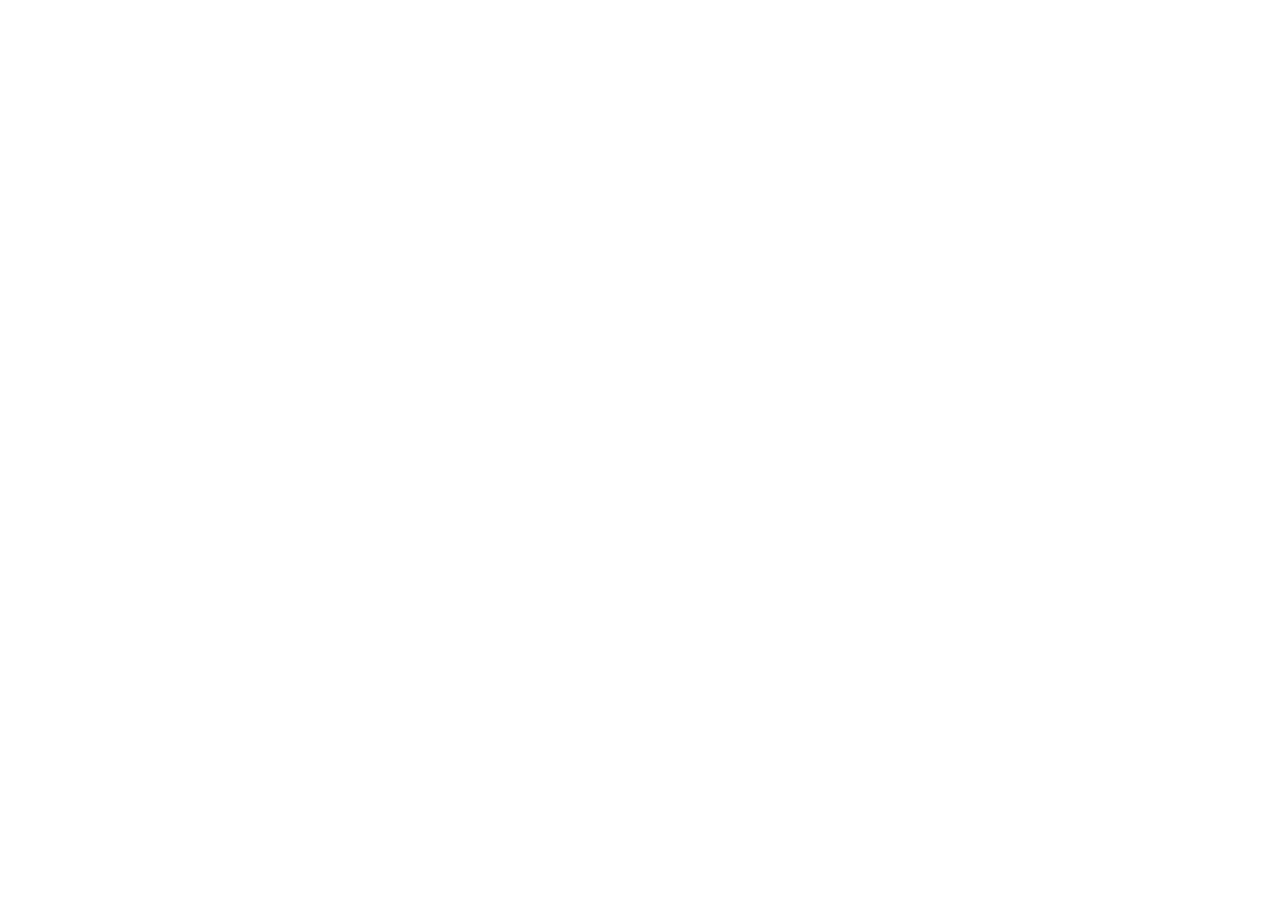
==== index.html @ eb673e36 "Initial main page" ====
<!DOCTYPE html>
<html lang="en">
<head>
  <meta charset="UTF-8">
  <title>Manpower Services</title>
  <link rel="stylesheet" href="css/style.css">
</head>
<body>

  <!-- Navbar -->
  <header id="navbar"></header>

  <!-- Hero -->
  <section id="hero"></section>

  <!-- About (Rahul will fill) -->
  <section id="about"></section>

  <!-- Services -->
  <section id="services"></section>

  <!-- Industries (Rahul) -->
  <section id="industries"></section>

  <!-- Contact (Rahul) -->
  <section id="contact"></section>

  <!-- Footer (Rahul) -->
  <footer id="footer"></footer>

</body>
</html>
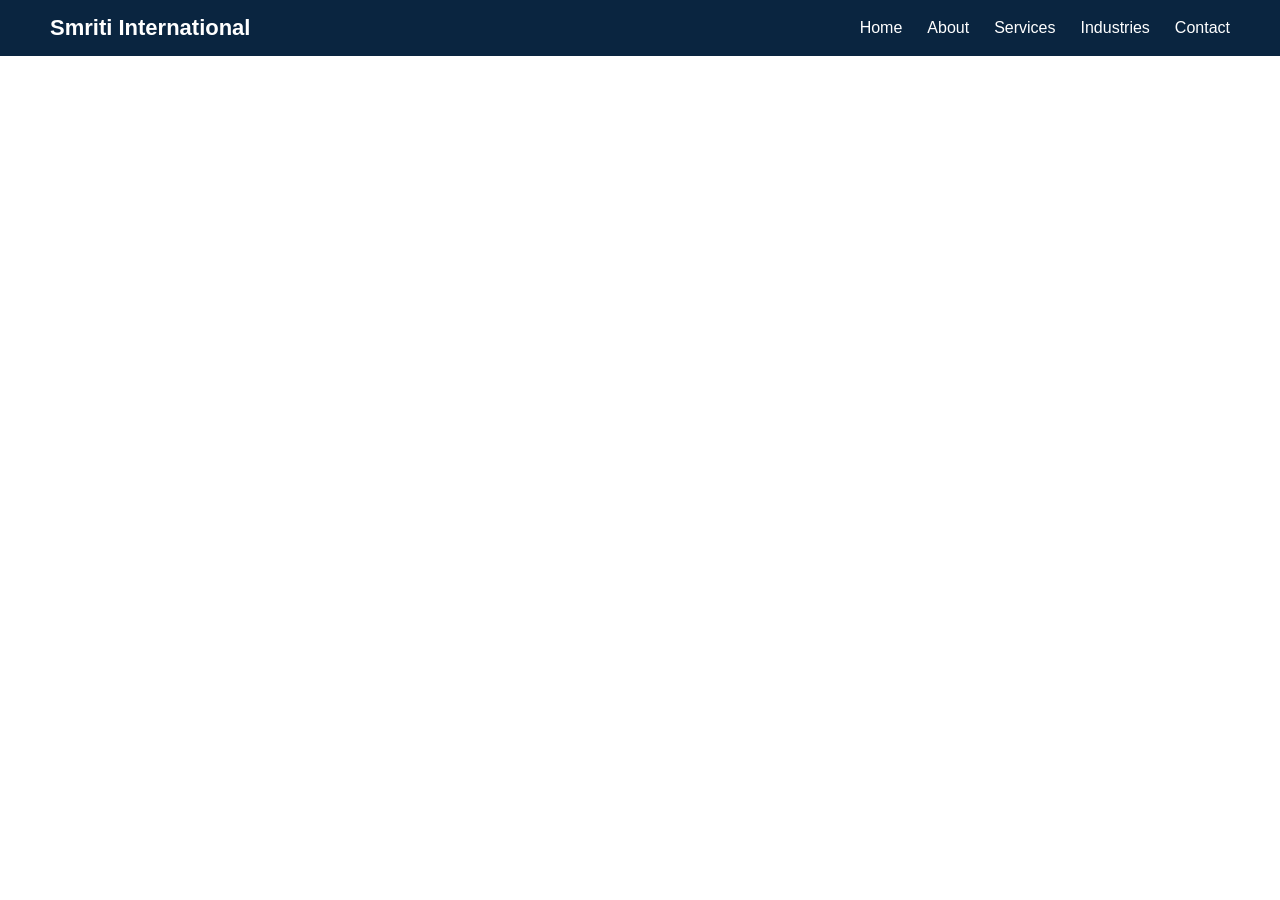
==== commit 3e47015a: "Added navbar and css" ====
--- a/index.html
+++ b/index.html
@@ -8,7 +8,25 @@
 <body>
 
   <!-- Navbar -->
-  <header id="navbar"></header>
+    <header id="navbar">
+    <div class="nav-container">
+        <div class="logo">Smriti International</div>
+
+        <nav>
+        <ul class="nav-links">
+            <li><a href="#hero">Home</a></li>
+            <li><a href="#about">About</a></li>
+            <li><a href="#services">Services</a></li>
+            <li><a href="#industries">Industries</a></li>
+            <li><a href="#contact">Contact</a></li>
+        </ul>
+        </nav>
+
+        <div class="menu-toggle" id="menu-toggle">
+        ☰
+        </div>
+    </div>
+    </header>
 
   <!-- Hero -->
   <section id="hero"></section>
@@ -29,4 +47,5 @@
   <footer id="footer"></footer>
 
 </body>
+<script src="js/script.js"></script>
 </html>
--- a/css/style.css
+++ b/css/style.css
@@ -0,0 +1,73 @@
+/* Reset */
+* {
+  margin: 0;
+  padding: 0;
+  box-sizing: border-box;
+  font-family: Arial, sans-serif;
+}
+
+/* Navbar */
+#navbar {
+  position: sticky;
+  top: 0;
+  width: 100%;
+  background: #0a2540;
+  color: white;
+  z-index: 1000;
+}
+
+.nav-container {
+  display: flex;
+  justify-content: space-between;
+  align-items: center;
+  padding: 15px 50px;
+}
+
+.logo {
+  font-size: 22px;
+  font-weight: bold;
+}
+
+.nav-links {
+  list-style: none;
+  display: flex;
+  gap: 25px;
+}
+
+.nav-links li a {
+  text-decoration: none;
+  color: white;
+  transition: 0.3s;
+}
+
+.nav-links li a:hover {
+  color: #00bcd4;
+}
+
+/* Mobile */
+.menu-toggle {
+  display: none;
+  font-size: 26px;
+  cursor: pointer;
+}
+
+@media (max-width: 768px) {
+  .nav-links {
+    position: absolute;
+    top: 60px;
+    right: 0;
+    background: #0a2540;
+    flex-direction: column;
+    width: 200px;
+    display: none;
+    padding: 20px;
+  }
+
+  .nav-links.active {
+    display: flex;
+  }
+
+  .menu-toggle {
+    display: block;
+  }
+}
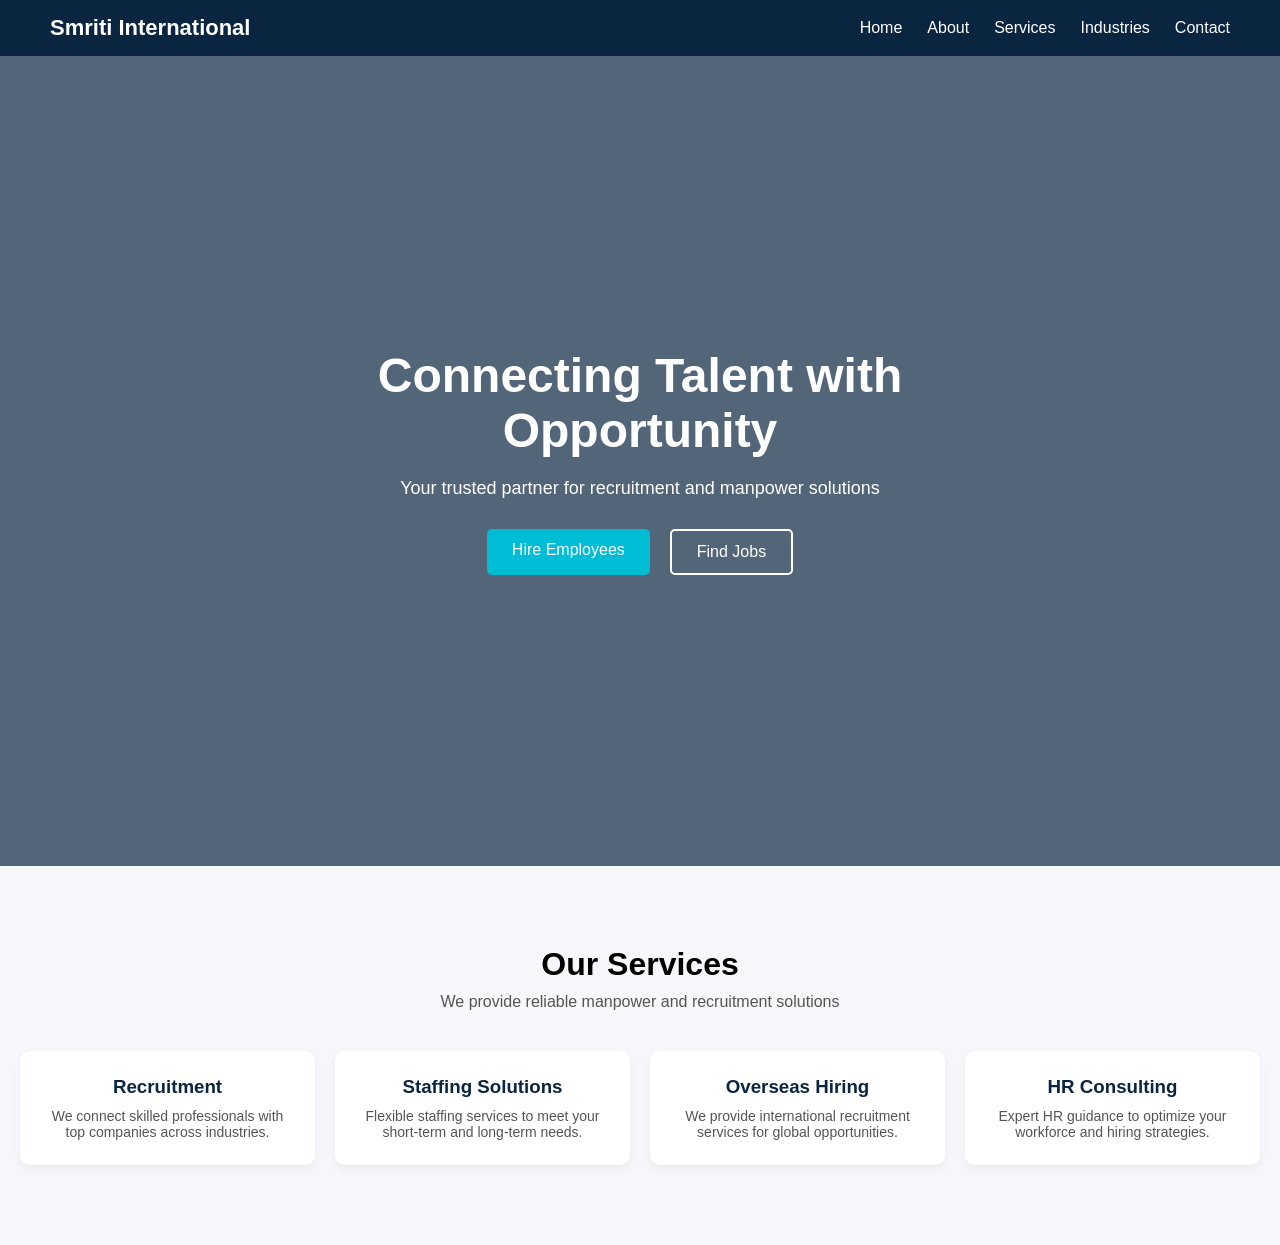
==== commit 5c1e6771: "Added hero and services" ====
--- a/index.html
+++ b/index.html
@@ -29,13 +29,52 @@
     </header>
 
   <!-- Hero -->
-  <section id="hero"></section>
+    <section id="hero">
+    <div class="hero-content">
+        <h1>Connecting Talent with Opportunity</h1>
+        <p>Your trusted partner for recruitment and manpower solutions</p>
+
+        <div class="hero-buttons">
+        <a href="#contact" class="btn primary">Hire Employees</a>
+        <a href="#contact" class="btn secondary">Find Jobs</a>
+        </div>
+    </div>
+    </section>
 
   <!-- About (Rahul will fill) -->
   <section id="about"></section>
 
   <!-- Services -->
-  <section id="services"></section>
+    <section id="services">
+    <div class="services-container">
+        <h2>Our Services</h2>
+        <p class="section-subtitle">We provide reliable manpower and recruitment solutions</p>
+
+        <div class="services-grid">
+
+        <div class="service-card">
+            <h3>Recruitment</h3>
+            <p>We connect skilled professionals with top companies across industries.</p>
+        </div>
+
+        <div class="service-card">
+            <h3>Staffing Solutions</h3>
+            <p>Flexible staffing services to meet your short-term and long-term needs.</p>
+        </div>
+
+        <div class="service-card">
+            <h3>Overseas Hiring</h3>
+            <p>We provide international recruitment services for global opportunities.</p>
+        </div>
+
+        <div class="service-card">
+            <h3>HR Consulting</h3>
+            <p>Expert HR guidance to optimize your workforce and hiring strategies.</p>
+        </div>
+
+        </div>
+    </div>
+    </section>
 
   <!-- Industries (Rahul) -->
   <section id="industries"></section>
--- a/css/style.css
+++ b/css/style.css
@@ -70,4 +70,138 @@
   .menu-toggle {
     display: block;
   }
+}
+
+
+
+/* Hero Section */
+#hero {
+  height: 90vh;
+  background: linear-gradient(rgba(10,37,64,0.7), rgba(10,37,64,0.7)),
+              url('../images/hero.jpg');
+  background-size: cover;
+  background-position: center;
+  display: flex;
+  align-items: center;
+  justify-content: center;
+  text-align: center;
+  color: white;
+}
+
+.hero-content {
+  max-width: 700px;
+}
+
+.hero-content h1 {
+  font-size: 48px;
+  margin-bottom: 20px;
+}
+
+.hero-content p {
+  font-size: 18px;
+  margin-bottom: 30px;
+}
+
+.hero-buttons {
+  display: flex;
+  justify-content: center;
+  gap: 20px;
+}
+
+/* Buttons */
+.btn {
+  padding: 12px 25px;
+  text-decoration: none;
+  border-radius: 5px;
+  transition: 0.3s;
+}
+
+.primary {
+  background: #00bcd4;
+  color: white;
+}
+
+.primary:hover {
+  background: #0097a7;
+}
+
+.secondary {
+  border: 2px solid white;
+  color: white;
+}
+
+.secondary:hover {
+  background: white;
+  color: #0a2540;
+}
+
+@media (max-width: 768px) {
+  .hero-content h1 {
+    font-size: 32px;
+  }
+
+  .hero-buttons {
+    flex-direction: column;
+  }
+}
+
+
+/* Services Section */
+#services {
+  padding: 80px 20px;
+  background: #f5f7fa;
+  text-align: center;
+}
+
+.services-container h2 {
+  font-size: 32px;
+  margin-bottom: 10px;
+}
+
+.section-subtitle {
+  color: #555;
+  margin-bottom: 40px;
+}
+
+.services-grid {
+  display: grid;
+  grid-template-columns: repeat(4, 1fr);
+  gap: 20px;
+}
+
+/* Cards */
+.service-card {
+  background: white;
+  padding: 25px;
+  border-radius: 10px;
+  transition: 0.3s;
+  box-shadow: 0 4px 10px rgba(0,0,0,0.05);
+}
+
+.service-card h3 {
+  margin-bottom: 10px;
+  color: #0a2540;
+}
+
+.service-card p {
+  font-size: 14px;
+  color: #555;
+}
+
+/* Hover Effect */
+.service-card:hover {
+  transform: translateY(-8px);
+  box-shadow: 0 10px 20px rgba(0,0,0,0.1);
+}
+
+@media (max-width: 900px) {
+  .services-grid {
+    grid-template-columns: repeat(2, 1fr);
+  }
+}
+
+@media (max-width: 500px) {
+  .services-grid {
+    grid-template-columns: 1fr;
+  }
 }
